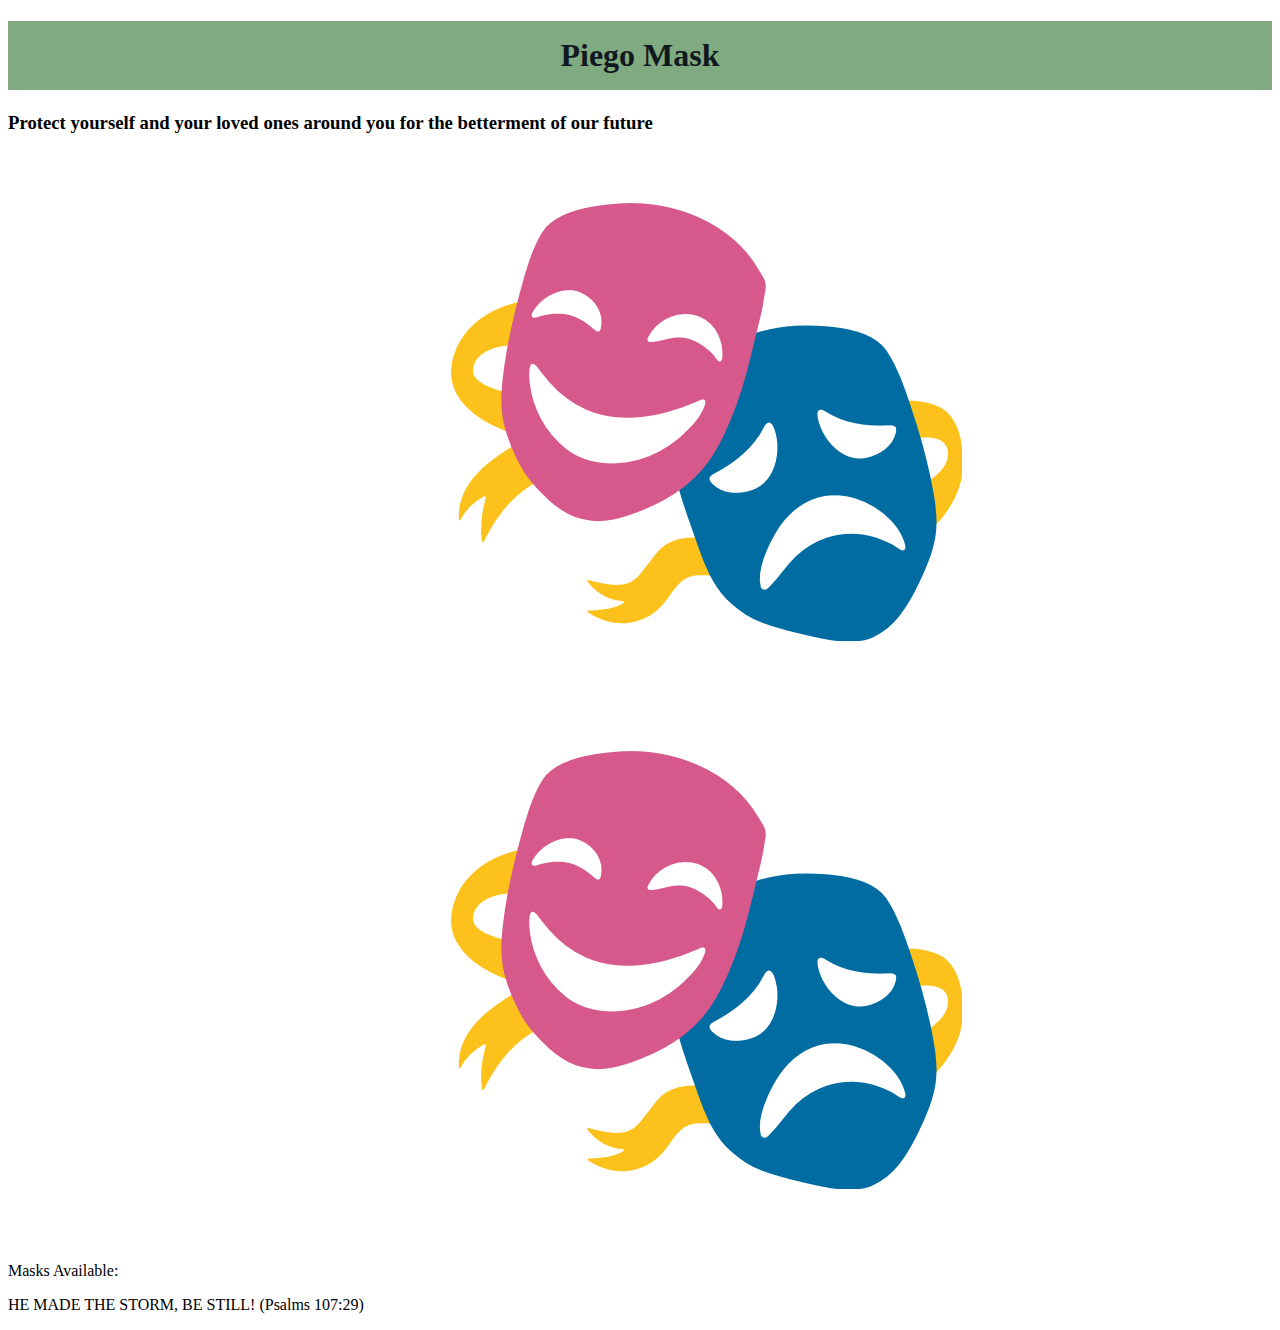
==== index.html @ 28ff7a18 "initial commit" ====
<!DOCTYPE html>
<html lang="en">

<head>
    <meta charset="UTF-8">
    <meta name="viewport" content="width=device-width, initial-scale=1.0">

    <title>Piego Masks</title>
    <link rel="shortcut icon" href="images/theater-mask.png" type="image/x-icon">
    <link rel="stylesheet" href="https://cdn.jsdelivr.net/npm/bootstrap@4.5.3/dist/css/bootstrap.min.css"
        integrity="sha384-TX8t27EcRE3e/ihU7zmQxVncDAy5uIKz4rEkgIXeMed4M0jlfIDPvg6uqKI2xXr2" crossorigin="anonymous">


    <link rel="stylesheet" href="style.css">
</head>

<body>
    <header>
        <div class="container">
            <div class="row">
                <div class="col">
                    <h1 class="my-heading">Piego Mask</h1>
                </div>
            </div>
        </div>
    </header>
    <main>
        <div class="container">
            <h3>Protect yourself and your loved ones around you for the betterment of our future</h3>
        </div>
        <div class="container">
            <div class="row">
                <div class="col">
                    <div class="card my-card">
                        <img src="images/theater-mask.png" class="card-img-top" alt="mask-1">

                    </div>
                </div>
                <div class="col">
                    <div class="card my-card">
                        <img src="images/theater-mask.png" class="card-img-top" alt="mask-2">

                    </div>

                </div>
            </div>
        </div>

        <div class="container">
            <p>Masks Available:</p>
            <p>HE MADE THE STORM, BE STILL! (Psalms 107:29)</p>
        </div>
    </main>





    <script src="https://code.jquery.com/jquery-3.5.1.slim.min.js"
        integrity="sha384-DfXdz2htPH0lsSSs5nCTpuj/zy4C+OGpamoFVy38MVBnE+IbbVYUew+OrCXaRkfj"
        crossorigin="anonymous"></script>
    <script src="https://cdn.jsdelivr.net/npm/bootstrap@4.5.3/dist/js/bootstrap.bundle.min.js"
        integrity="sha384-ho+j7jyWK8fNQe+A12Hb8AhRq26LrZ/JpcUGGOn+Y7RsweNrtN/tE3MoK7ZeZDyx"
        crossorigin="anonymous"></script>
</body>

</html>
---- style.css ----
.my-heading{
    text-align: center;
    background-color: rgba(63, 129, 63, 0.664);
    color: #101820;
    padding:1rem 1rem;
}

.my-card {
    width: 30%;
    margin: 2rem auto;
}
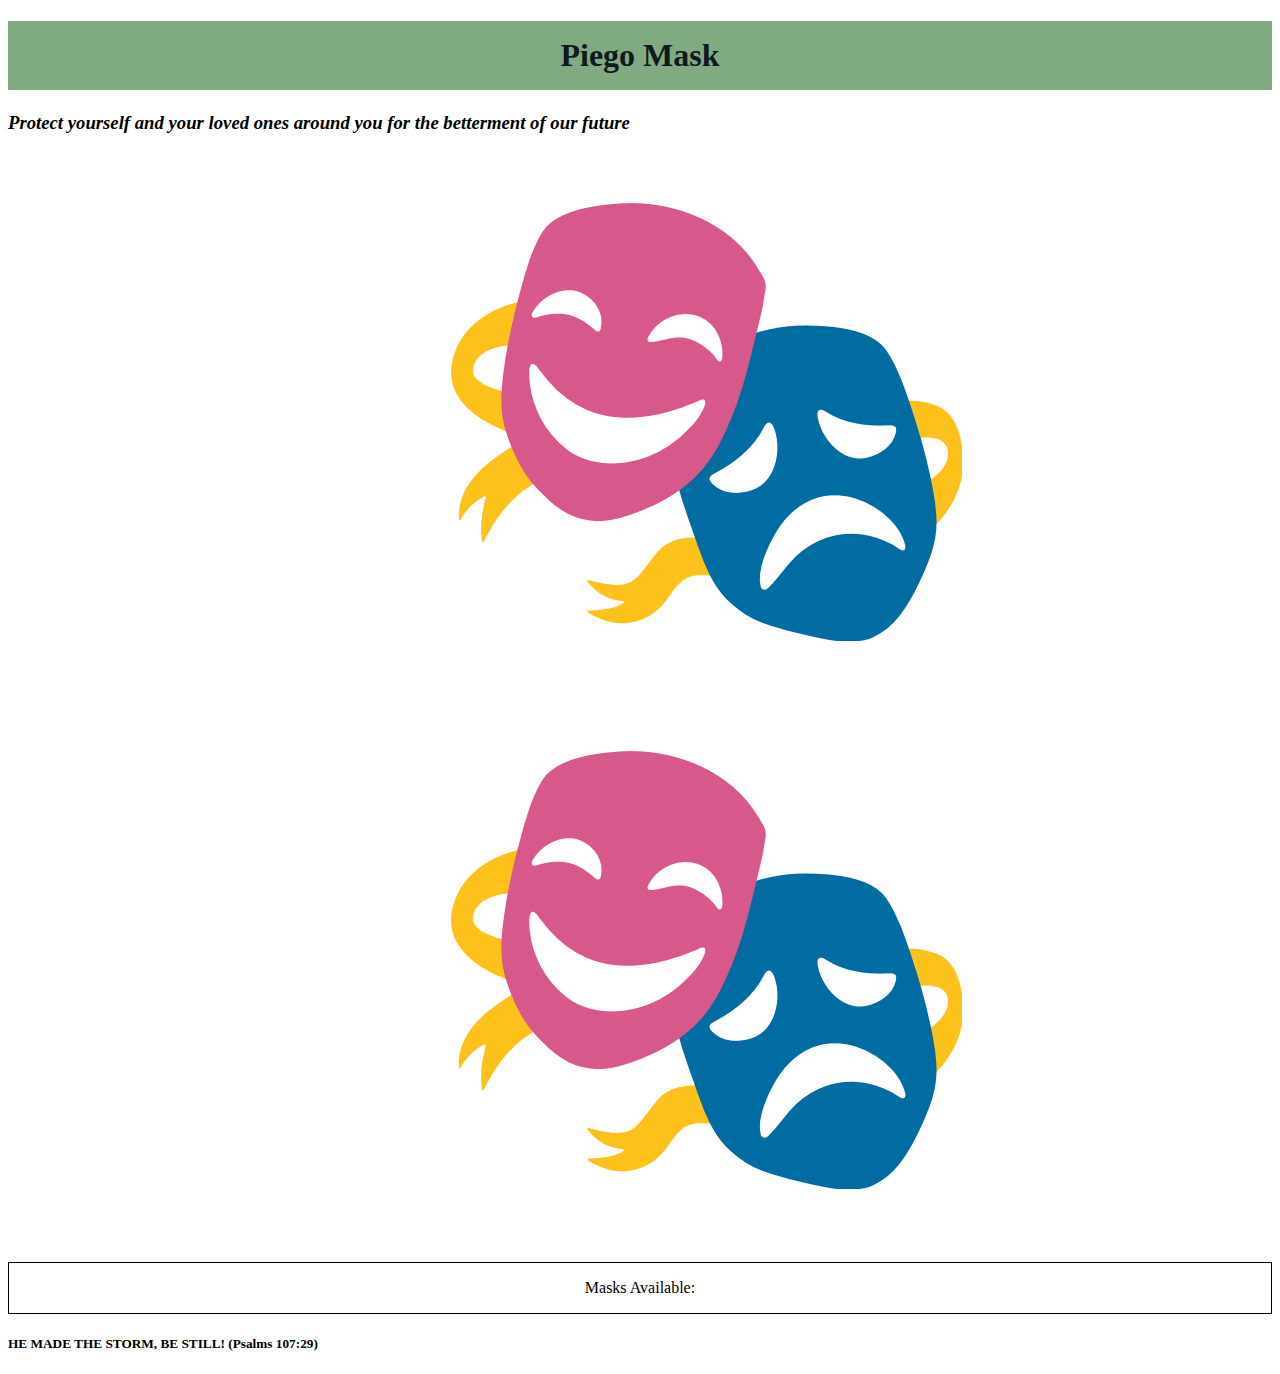
==== commit c8b1f659: "commit-3" ====
--- a/index.html
+++ b/index.html
@@ -25,7 +25,7 @@
         </div>
     </header>
     <main>
-        <div class="container">
+        <div class="container my-tagline">
             <h3>Protect yourself and your loved ones around you for the betterment of our future</h3>
         </div>
         <div class="container">
@@ -46,9 +46,9 @@
             </div>
         </div>
 
-        <div class="container">
+        <div class="container my-status">
             <p>Masks Available:</p>
-            <p>HE MADE THE STORM, BE STILL! (Psalms 107:29)</p>
+            <h5>HE MADE THE STORM, BE STILL! (Psalms 107:29)</h5>
         </div>
     </main>
 
--- a/style.css
+++ b/style.css
@@ -5,7 +5,18 @@
     padding:1rem 1rem;
 }
 
+.my-tagline {
+    font-style: italic;
+}
+
 .my-card {
     width: 30%;
     margin: 2rem auto;
+}
+
+.my-status p{
+    border: 1px solid black;
+    text-align: center;
+    padding: 1rem;
+    
 }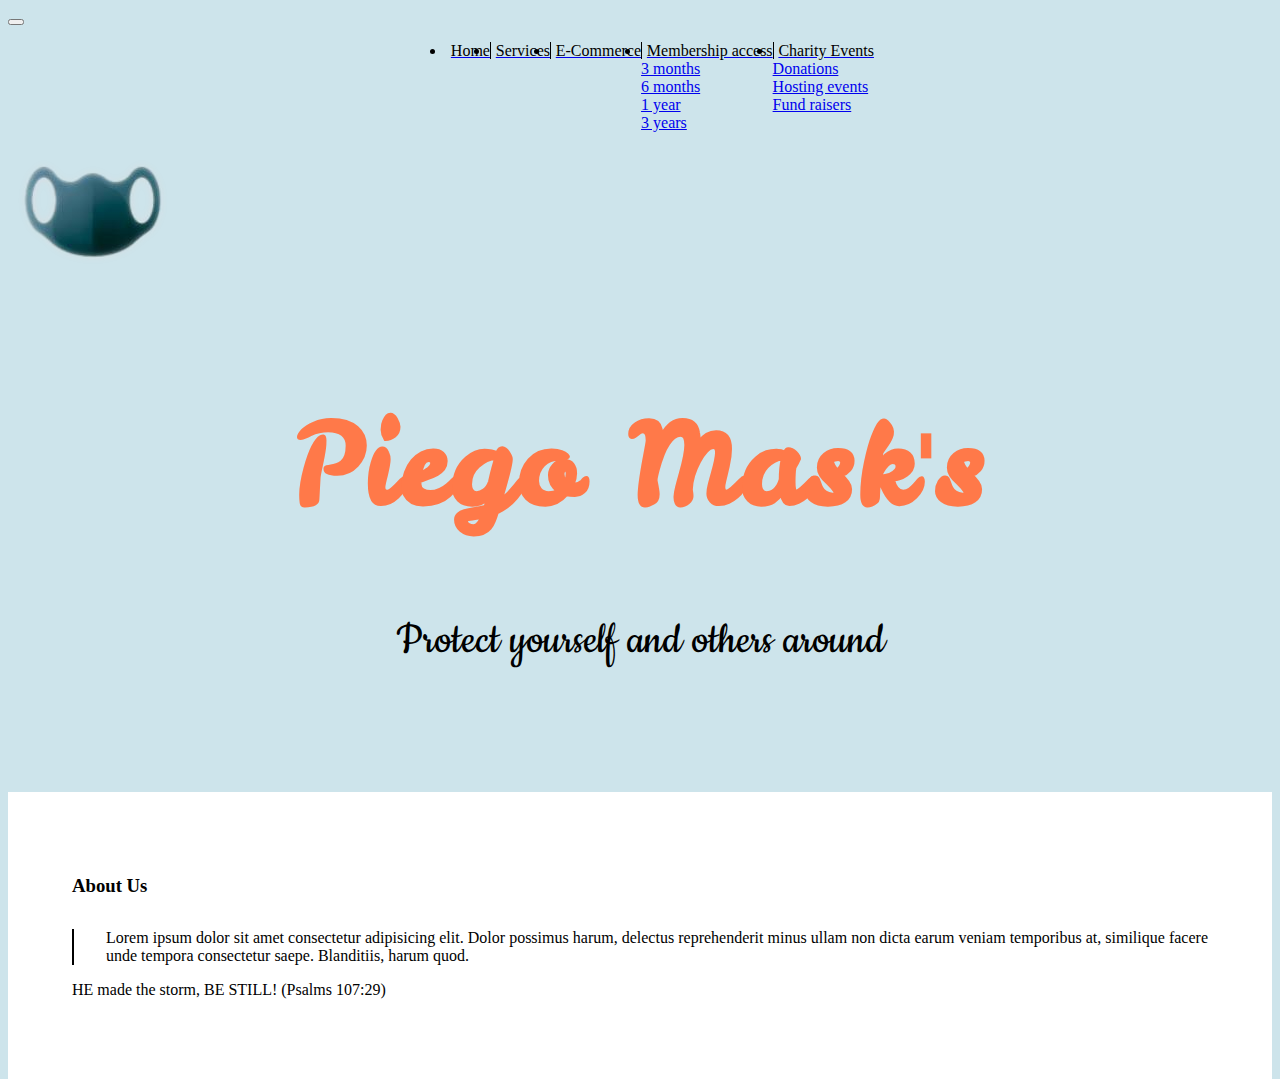
==== commit 956c21ec: "commit-3" ====
--- a/index.html
+++ b/index.html
@@ -5,8 +5,11 @@
     <meta charset="UTF-8">
     <meta name="viewport" content="width=device-width, initial-scale=1.0">
 
-    <title>Piego Masks</title>
+    <title>Piego Mask's</title>
     <link rel="shortcut icon" href="images/theater-mask.png" type="image/x-icon">
+
+    <link rel="preconnect" href="https://fonts.gstatic.com">
+    <link href="https://fonts.googleapis.com/css2?family=Cookie&family=Leckerli+One&display=swap" rel="stylesheet">
     <link rel="stylesheet" href="https://cdn.jsdelivr.net/npm/bootstrap@4.5.3/dist/css/bootstrap.min.css"
         integrity="sha384-TX8t27EcRE3e/ihU7zmQxVncDAy5uIKz4rEkgIXeMed4M0jlfIDPvg6uqKI2xXr2" crossorigin="anonymous">
 
@@ -15,41 +18,120 @@
 </head>
 
 <body>
-    <header>
+    <div class="my-header">
         <div class="container">
+            <nav class="navbar navbar-expand-lg navbar-light">
+                <!-- <a class="navbar-brand " href="#">Navbar</a> -->
+                <button class="navbar-toggler" type="button" data-toggle="collapse"
+                    data-target="#navbarSupportedContent" aria-controls="navbarSupportedContent" aria-expanded="false"
+                    aria-label="Toggle navigation">
+                    <span class="navbar-toggler-icon" id="myhamburger"></span>
+                </button>
+
+                <div class="collapse navbar-collapse " id="navbarSupportedContent">
+                    <ul class="navbar-nav ">
+                        <li class="nav-item">
+                            <a class="nav-link" href="#"><span id="my-home">Home</span></a>
+                        </li>
+
+                        <li class="nav-item">
+                            <a class="nav-link" href="#services"><span id="my-nav-services"
+                                    title="What we can do!">Services</span></a>
+                        </li>
+                        <li class="nav-item">
+                            <a class="nav-link " href="#e-commerce"><span id="my-nav-commerce"
+                                    title="Buy!">E-Commerce</span></a>
+                        </li>
+                        <li class="nav-item dropdown">
+                            <a class="nav-link dropdown-toggle" href="#" id="navbarDropdown1" role="button"
+                                data-toggle="dropdown" aria-haspopup="true" aria-expanded="false" title="SignUp!">
+                                <span id="my-nav-login">Membership access</span>
+                            </a>
+                            <div class="dropdown-menu my-background" aria-labelledby="navbarDropdown1">
+                                <a class="dropdown-item my-color" href="#">3 months</a>
+                                <div class="dropdown-divider"></div>
+
+                                <a class="dropdown-item my-color" href="#">6 months</a>
+                                <div class="dropdown-divider"></div>
+
+                                <a class="dropdown-item my-color" href="#">1 year</a>
+                                <div class="dropdown-divider"></div>
+                                <a class="dropdown-item my-color" href="#">3 years</a>
+                            </div>
+                        </li>
+                        <li class="nav-item dropdown">
+                            <a class="nav-link dropdown-toggle my-new-nav " href="#" id="navbarDropdown2" role="button"
+                                data-toggle="dropdown" aria-haspopup="true" aria-expanded="false">
+                                <span id="my-nav-charity">Charity Events</span>
+                            </a>
+                            <div class="dropdown-menu my-background" aria-labelledby="navbarDropdown2">
+                                <a class="dropdown-item my-color" href="#">Donations</a>
+                                <div class="dropdown-divider"></div>
+
+                                <a class="dropdown-item my-color" href="#">Hosting events</a>
+                                <div class="dropdown-divider"></div>
+                                <a class="dropdown-item my-color" href="#">Fund raisers</a>
+                            </div>
+                        </li>
+
+                    </ul>
+
+                </div>
+            </nav>
+        </div>
+        <div class="container my-logo-title">
             <div class="row">
-                <div class="col">
-                    <h1 class="my-heading">Piego Mask</h1>
+                <div class="col-2 my-logo">
+                    <div class="card">
+                        <img src="images/mask-logo.png" class="card-img-top img-fluid" alt="...">
+                        
+                      </div>
+
+                </div>
+                <div class="col-10 my-title">
+                    <h1>Piego Mask's</h1>
                 </div>
             </div>
-        </div>
-    </header>
-    <main>
-        <div class="container my-tagline">
-            <h3>Protect yourself and your loved ones around you for the betterment of our future</h3>
-        </div>
-        <div class="container">
-            <div class="row">
+            <div class="row my-tagline">
                 <div class="col">
-                    <div class="card my-card">
-                        <img src="images/theater-mask.png" class="card-img-top" alt="mask-1">
-
-                    </div>
-                </div>
-                <div class="col">
-                    <div class="card my-card">
-                        <img src="images/theater-mask.png" class="card-img-top" alt="mask-2">
-
-                    </div>
-
+                    <p>
+                        Protect yourself and others around
+                    </p>
                 </div>
             </div>
+            
         </div>
 
-        <div class="container my-status">
-            <p>Masks Available:</p>
-            <h5>HE MADE THE STORM, BE STILL! (Psalms 107:29)</h5>
+
+    </div>
+
+    <div class="container my-about-us">
+        <div class="row">
+            <div class="col-7">
+                <div class="my-about-heading">
+                    <h3>
+                        About Us
+                    </h3>
+                </div>
+                <div class="my-about-para">
+                    Lorem ipsum dolor sit amet consectetur adipisicing elit. Dolor possimus harum, delectus
+                    reprehenderit minus ullam non dicta earum veniam temporibus at, similique facere unde tempora
+                    consectetur saepe. Blanditiis, harum quod.
+                </div>
+            </div>
+            <div class="col-4">
+
+            </div>
         </div>
+        <div class="container .my-verse">
+            <p>
+                HE made the storm, BE STILL! (Psalms 107:29)
+            </p>
+        </div>
+    </div>
+
+    <main>
+
     </main>
 
 
--- a/style.css
+++ b/style.css
@@ -1,22 +1,107 @@
-.my-heading{
+
+/*
+ THirsty script black heading 20$
+ lookaline font - lickerli one
+                - pacifico
+tagline - 
+lookalike font - cookie
+    font-family: 'Cookie', cursive;
+font-family: 'Leckerli One', cursive;
+ */
+ html {
+    height: 100%;
+    scroll-behavior: smooth;
+}
+body {
+    background-color: #cde4eb;
+    /* background-image: url(can-be-used-images/updated_bg.jpg); */
+    background-size: cover;
+    background-repeat: no-repeat;
+    background-position: center;
+    background-attachment: fixed;
+}
+/* =========HEADER=================================== */
+.my-header {
+    background: none;
+}
+/* =============================NAVIGATION=================== */
+
+.my-header .navbar .nav-item .nav-link span {
+    border-left: 1px solid black;
+    padding-top: 0px;
+    padding-bottom: 0px;
+    padding-left: 0.3rem;
+    color: black;
+}
+.my-header .navbar .nav-item .nav-link #my-home {
+    border-left: none;
+}
+.navbar-nav {
+    display: flex;
+    justify-content: center;
+}
+@media (min-width: 992px){
+.navbar-expand-lg .navbar-collapse {
+    justify-content: center;
+}
+}
+/* =======logo,title and tagline================== */
+.my-logo-title {
+    height: auto;
+    
+}
+.card{
+    height: 100%;
+}
+.card img {
+    background-color: #cde4eb;
+    height: 100%;
+
+}
+.my-title {
     text-align: center;
-    background-color: rgba(63, 129, 63, 0.664);
-    color: #101820;
-    padding:1rem 1rem;
+    letter-spacing: 0.2rem;
+}
+.my-title h1{
+    font-family: 'Leckerli One', cursive;
+    color: rgb(255, 121, 73);
+    font-size: 7rem;
+    height: 100%;
+    padding-top: 2rem;
+    
+}
+.my-tagline {
+    margin-top: 1rem;
+    margin-bottom: 1rem;
 }
 
-.my-tagline {
-    font-style: italic;
+.my-tagline p {
+    font-family: 'Cookie', cursive;
+    text-align: center;
+    font-size: 3rem;
+
+}
+.my-verse p {
+    font-family: 'Cookie', cursive;
+    text-align: center;
+    font-size: 3rem;
+
 }
 
-.my-card {
-    width: 30%;
-    margin: 2rem auto;
+
+/* ========ABOUT ============================================= */
+.my-about-us {
+    background: white;
+    padding: 4rem;
+    margin-top: 2rem;
+    position: relative;
+    top: 6vw;
 }
-
-.my-status p{
-    border: 1px solid black;
-    text-align: center;
-    padding: 1rem;
-    
+.my-about-heading {
+    margin-bottom: 2rem;
+}
+.my-about-para {
+    border-left: 2px solid black;
+    padding-left: 2rem;
+    text-align: justify;
 }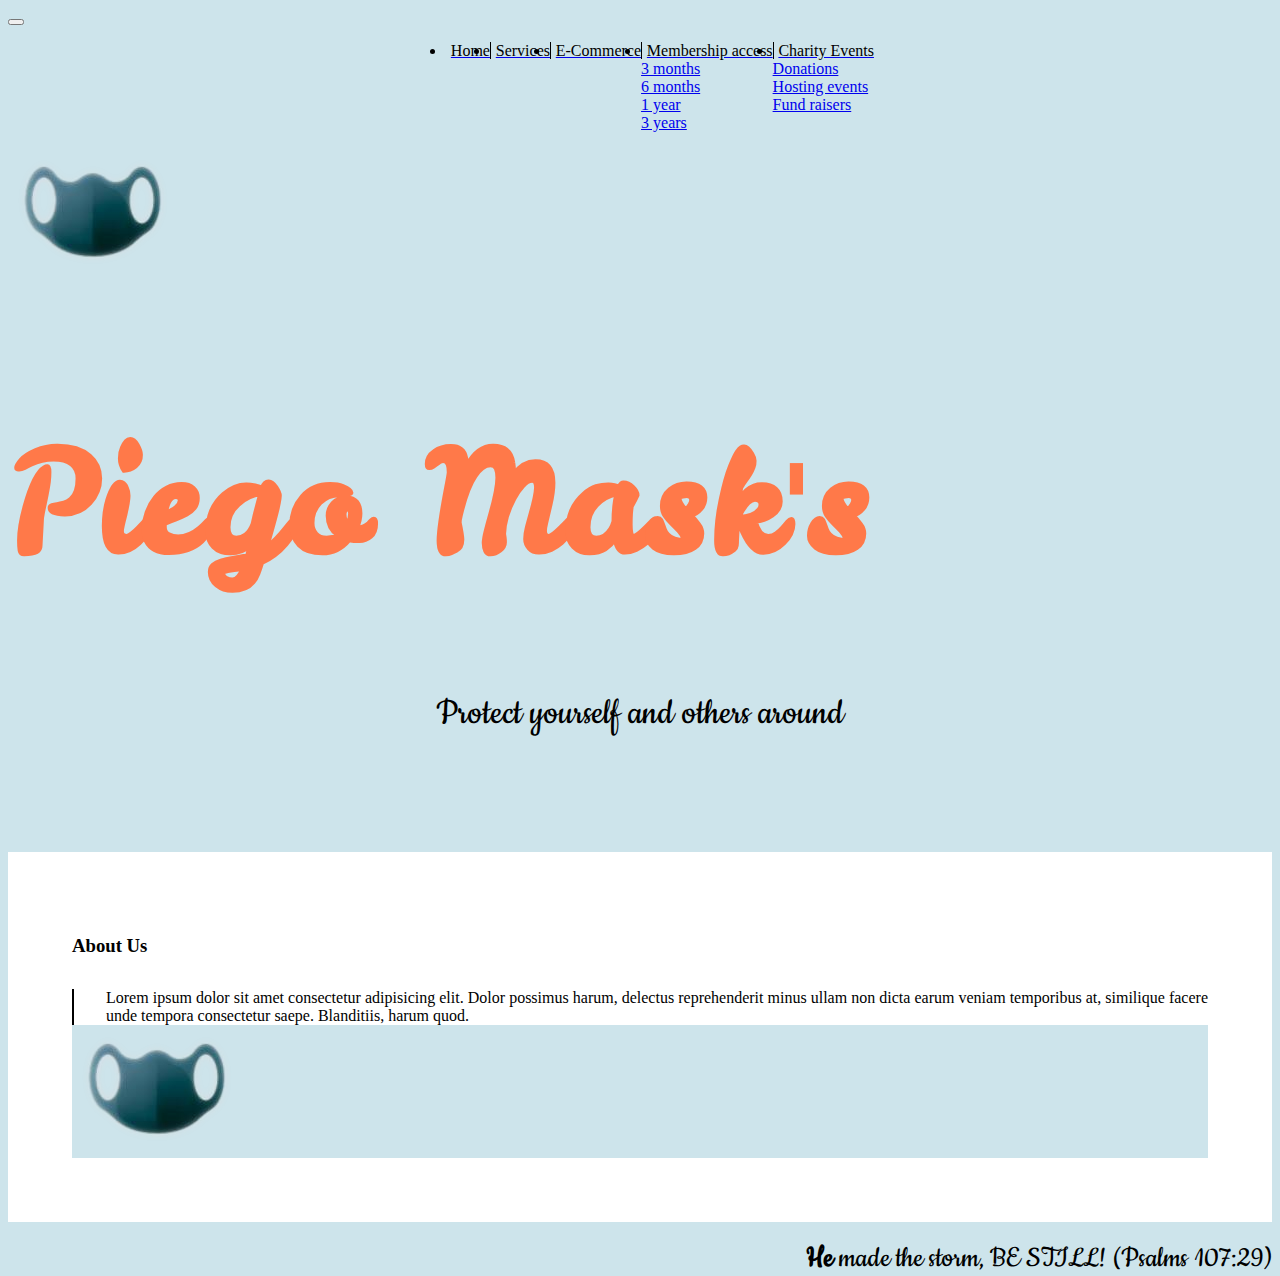
==== commit 7d899d2c: "commit-4" ====
--- a/index.html
+++ b/index.html
@@ -81,14 +81,14 @@
         </div>
         <div class="container my-logo-title">
             <div class="row">
-                <div class="col-2 my-logo">
+                <div class="col-4 my-logo">
                     <div class="card">
                         <img src="images/mask-logo.png" class="card-img-top img-fluid" alt="...">
-                        
-                      </div>
+
+                    </div>
 
                 </div>
-                <div class="col-10 my-title">
+                <div class="col-8 my-title">
                     <h1>Piego Mask's</h1>
                 </div>
             </div>
@@ -99,7 +99,7 @@
                     </p>
                 </div>
             </div>
-            
+
         </div>
 
 
@@ -107,7 +107,7 @@
 
     <div class="container my-about-us">
         <div class="row">
-            <div class="col-7">
+            <div class="col-12 col-md-8">
                 <div class="my-about-heading">
                     <h3>
                         About Us
@@ -120,14 +120,19 @@
                 </div>
             </div>
             <div class="col-4">
+                <div class="card my-aboutus-img">
+                    <img src="images/mask-logo.png" class="card-img-top img-fluid" alt="...">
+
+                </div>
 
             </div>
         </div>
-        <div class="container .my-verse">
-            <p>
-                HE made the storm, BE STILL! (Psalms 107:29)
-            </p>
-        </div>
+
+    </div>
+    <div class="container my-verse">
+        <p>
+            He <span>made the storm, BE STILL! (Psalms 107:29)</span>
+        </p>
     </div>
 
     <main>
--- a/style.css
+++ b/style.css
@@ -52,9 +52,11 @@
 }
 .card{
     height: 100%;
+    background-color: #cde4eb;
+    border: none;
+
 }
 .card img {
-    background-color: #cde4eb;
     height: 100%;
 
 }
@@ -65,9 +67,10 @@
 .my-title h1{
     font-family: 'Leckerli One', cursive;
     color: rgb(255, 121, 73);
-    font-size: 7rem;
+    font-size: 7vw;
     height: 100%;
     padding-top: 2rem;
+    text-align: center;
     
 }
 .my-tagline {
@@ -81,12 +84,51 @@
     font-size: 3rem;
 
 }
-.my-verse p {
-    font-family: 'Cookie', cursive;
-    text-align: center;
-    font-size: 3rem;
+@media only screen and (min-width:992px){
+    /* .my-title h1{
+        font-size: 9vw;
+        text-align: start;
+        
+    }    */
+}
+@media only screen and (min-width:768px){
+    /* .my-title h1{
+        font-size: 9vw;
+        text-align: start;
+        
+    }    */
+}
+@media only screen and (min-width:576px){
+    .my-title h1{
+        font-size: 11vw;
+        text-align: start;
+        
+    }
+    .my-tagline p {
+        font-size: 2.5rem;
+    }
+       
+}
+@media only screen and (max-width:575.98px){
+    .my-title h1{
+        font-size: 12vw;
+        text-align: start;
+        
+    }
+    .card img {
+        height:75% ;
+        position: relative;
+        top: 17%;
+    }
+    .my-tagline p {
+        font-size: 2rem;
+    }
+    
+}
 
-}
+
+
+
 
 
 /* ========ABOUT ============================================= */
@@ -96,6 +138,7 @@
     margin-top: 2rem;
     position: relative;
     top: 6vw;
+    margin-bottom: 2rem;
 }
 .my-about-heading {
     margin-bottom: 2rem;
@@ -104,4 +147,22 @@
     border-left: 2px solid black;
     padding-left: 2rem;
     text-align: justify;
+}
+@media only screen and (max-width:767.98px){
+    .my-aboutus-img {
+        display: none;
+    }
+}
+.my-verse p span {
+    font-weight: normal;
+}
+.my-verse p {
+    font-family: 'Cookie', cursive;
+    font-weight: bold;
+    text-align: end;
+    font-size: 2rem;
+    position: relative;
+    top: 4rem;
+    
+
 }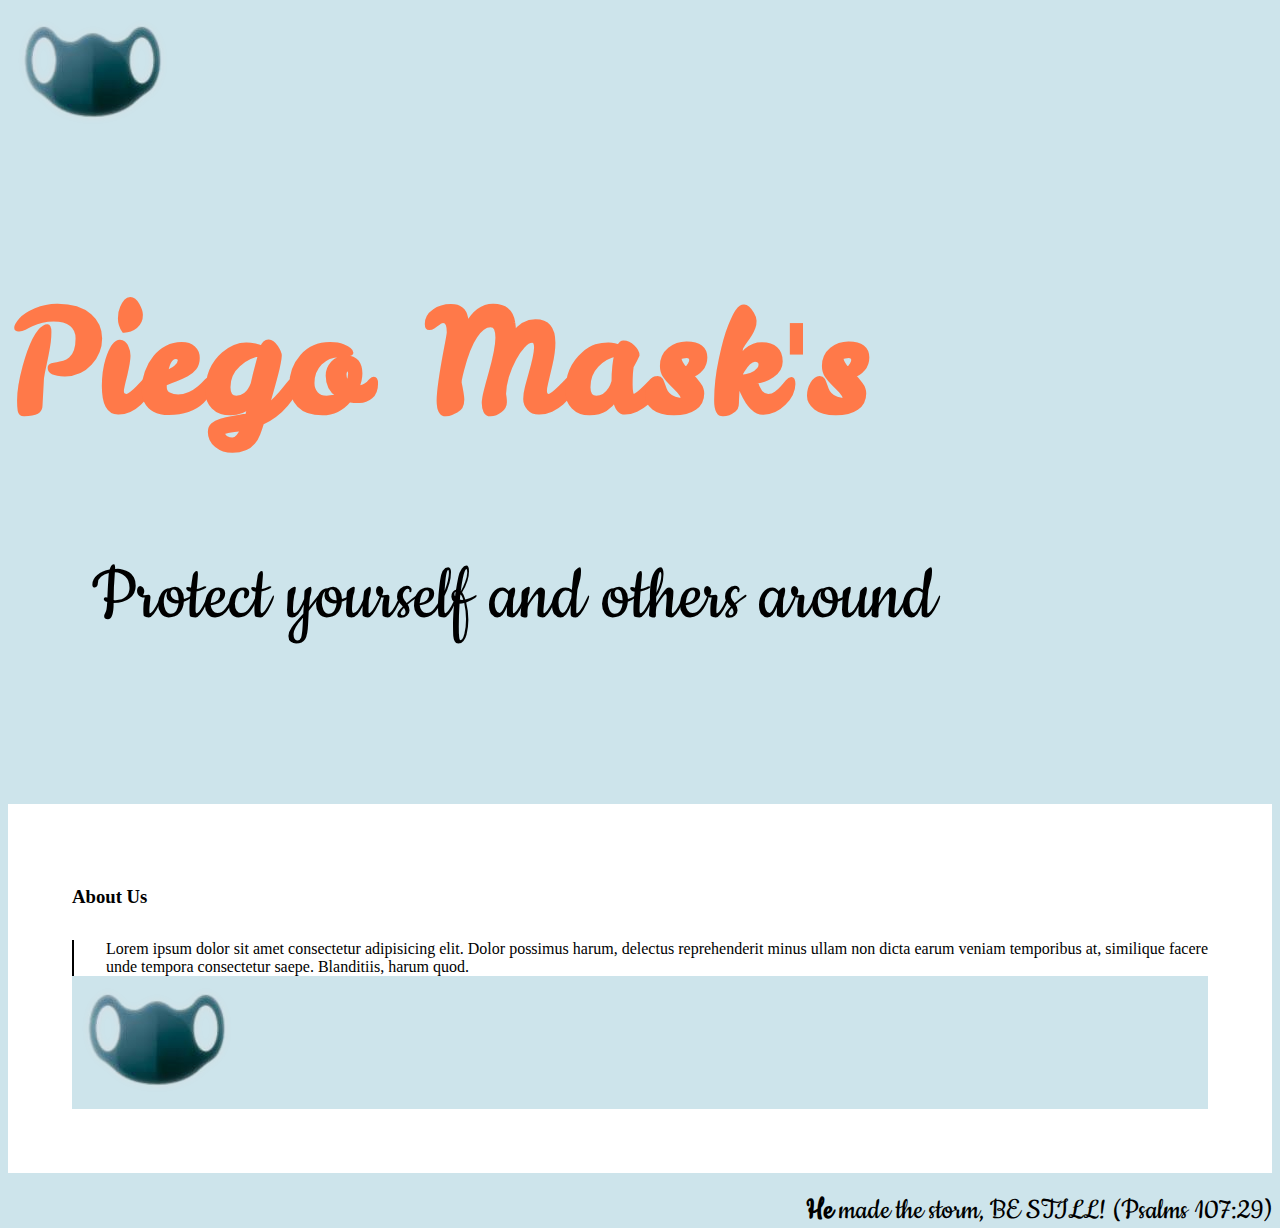
==== commit afc0a1e5: "commit-5" ====
--- a/index.html
+++ b/index.html
@@ -19,9 +19,9 @@
 
 <body>
     <div class="my-header">
-        <div class="container">
+        <!-- <div class="container">
             <nav class="navbar navbar-expand-lg navbar-light">
-                <!-- <a class="navbar-brand " href="#">Navbar</a> -->
+                
                 <button class="navbar-toggler" type="button" data-toggle="collapse"
                     data-target="#navbarSupportedContent" aria-controls="navbarSupportedContent" aria-expanded="false"
                     aria-label="Toggle navigation">
@@ -78,7 +78,7 @@
 
                 </div>
             </nav>
-        </div>
+        </div> -->
         <div class="container my-logo-title">
             <div class="row">
                 <div class="col-4 my-logo">
--- a/style.css
+++ b/style.css
@@ -27,7 +27,6 @@
 /* =============================NAVIGATION=================== */
 
 .my-header .navbar .nav-item .nav-link span {
-    border-left: 1px solid black;
     padding-top: 0px;
     padding-bottom: 0px;
     padding-left: 0.3rem;
@@ -84,6 +83,19 @@
     font-size: 3rem;
 
 }
+@media only screen and (min-width:576px){
+    .my-title h1{
+        font-size: 11vw;
+        text-align: start;
+        
+    }
+    .my-tagline p {
+        font-size: 6.5vw;
+        position: relative;
+        left: -6.5%;
+    }
+       
+}
 @media only screen and (min-width:992px){
     /* .my-title h1{
         font-size: 9vw;
@@ -97,18 +109,13 @@
         text-align: start;
         
     }    */
+    .my-tagline p {
+        font-size: 6.5vw;
+        position: relative;
+        left: -10%;
+    }
 }
-@media only screen and (min-width:576px){
-    .my-title h1{
-        font-size: 11vw;
-        text-align: start;
-        
-    }
-    .my-tagline p {
-        font-size: 2.5rem;
-    }
-       
-}
+
 @media only screen and (max-width:575.98px){
     .my-title h1{
         font-size: 12vw;
@@ -121,7 +128,9 @@
         top: 17%;
     }
     .my-tagline p {
-        font-size: 2rem;
+        font-size: 8vw;
+        position: relative;
+        left: -9%;
     }
     
 }
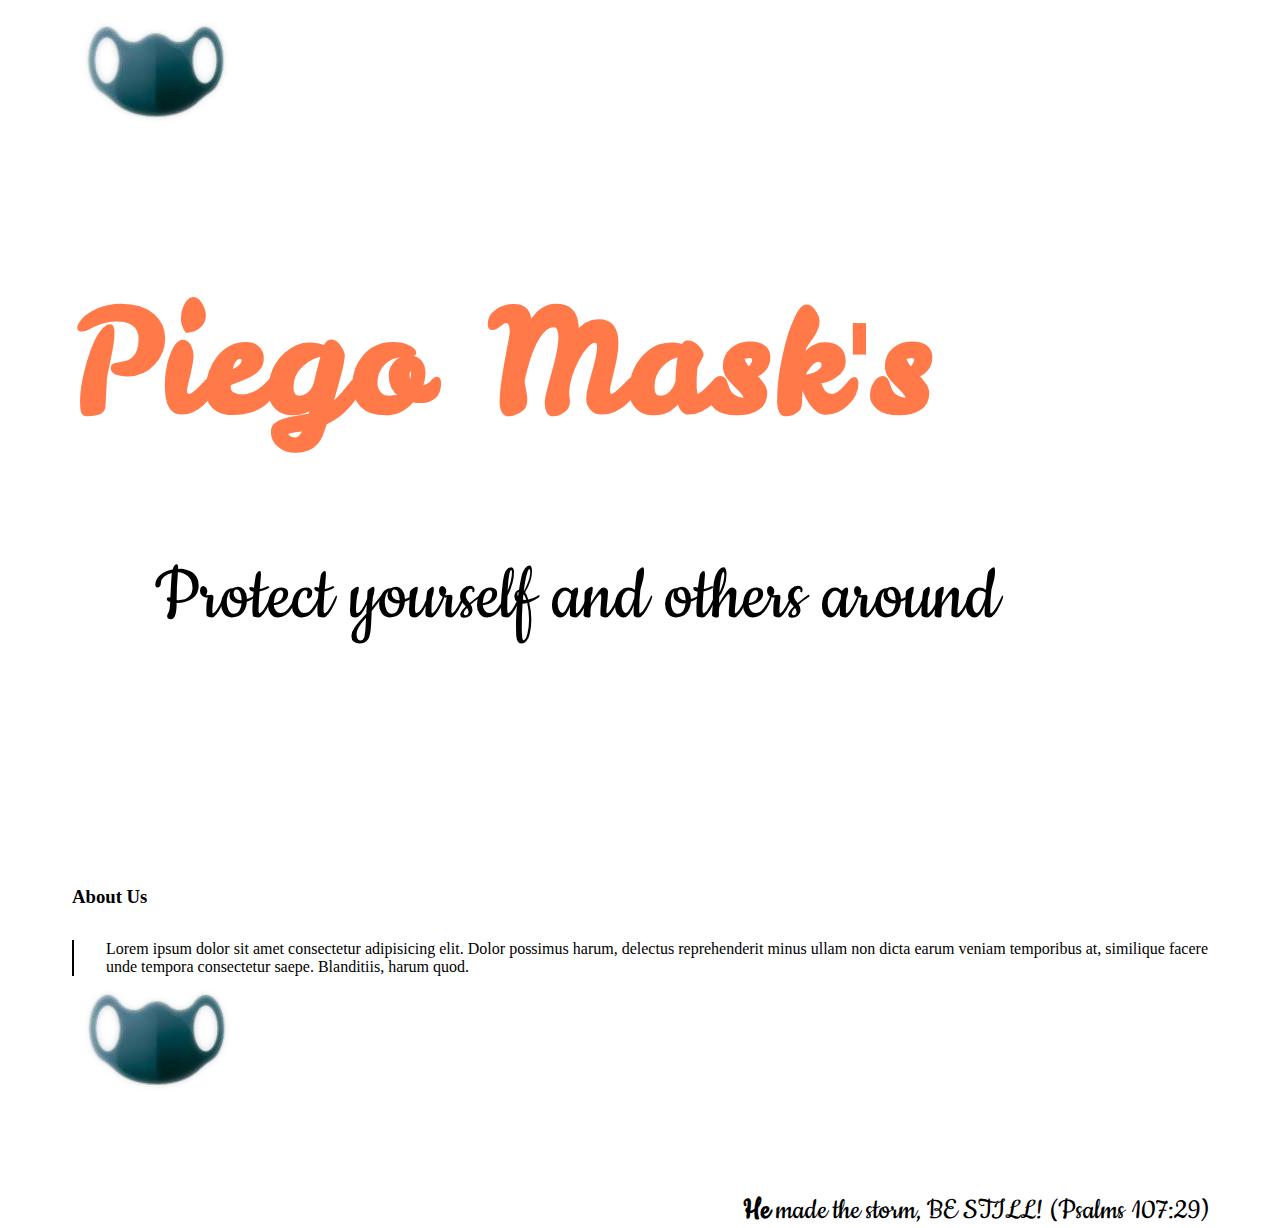
==== commit 0473487c: "commit-6" ====
--- a/index.html
+++ b/index.html
@@ -19,66 +19,7 @@
 
 <body>
     <div class="my-header">
-        <!-- <div class="container">
-            <nav class="navbar navbar-expand-lg navbar-light">
-                
-                <button class="navbar-toggler" type="button" data-toggle="collapse"
-                    data-target="#navbarSupportedContent" aria-controls="navbarSupportedContent" aria-expanded="false"
-                    aria-label="Toggle navigation">
-                    <span class="navbar-toggler-icon" id="myhamburger"></span>
-                </button>
-
-                <div class="collapse navbar-collapse " id="navbarSupportedContent">
-                    <ul class="navbar-nav ">
-                        <li class="nav-item">
-                            <a class="nav-link" href="#"><span id="my-home">Home</span></a>
-                        </li>
-
-                        <li class="nav-item">
-                            <a class="nav-link" href="#services"><span id="my-nav-services"
-                                    title="What we can do!">Services</span></a>
-                        </li>
-                        <li class="nav-item">
-                            <a class="nav-link " href="#e-commerce"><span id="my-nav-commerce"
-                                    title="Buy!">E-Commerce</span></a>
-                        </li>
-                        <li class="nav-item dropdown">
-                            <a class="nav-link dropdown-toggle" href="#" id="navbarDropdown1" role="button"
-                                data-toggle="dropdown" aria-haspopup="true" aria-expanded="false" title="SignUp!">
-                                <span id="my-nav-login">Membership access</span>
-                            </a>
-                            <div class="dropdown-menu my-background" aria-labelledby="navbarDropdown1">
-                                <a class="dropdown-item my-color" href="#">3 months</a>
-                                <div class="dropdown-divider"></div>
-
-                                <a class="dropdown-item my-color" href="#">6 months</a>
-                                <div class="dropdown-divider"></div>
-
-                                <a class="dropdown-item my-color" href="#">1 year</a>
-                                <div class="dropdown-divider"></div>
-                                <a class="dropdown-item my-color" href="#">3 years</a>
-                            </div>
-                        </li>
-                        <li class="nav-item dropdown">
-                            <a class="nav-link dropdown-toggle my-new-nav " href="#" id="navbarDropdown2" role="button"
-                                data-toggle="dropdown" aria-haspopup="true" aria-expanded="false">
-                                <span id="my-nav-charity">Charity Events</span>
-                            </a>
-                            <div class="dropdown-menu my-background" aria-labelledby="navbarDropdown2">
-                                <a class="dropdown-item my-color" href="#">Donations</a>
-                                <div class="dropdown-divider"></div>
-
-                                <a class="dropdown-item my-color" href="#">Hosting events</a>
-                                <div class="dropdown-divider"></div>
-                                <a class="dropdown-item my-color" href="#">Fund raisers</a>
-                            </div>
-                        </li>
-
-                    </ul>
-
-                </div>
-            </nav>
-        </div> -->
+        
         <div class="container my-logo-title">
             <div class="row">
                 <div class="col-4 my-logo">
--- a/style.css
+++ b/style.css
@@ -7,13 +7,15 @@
 lookalike font - cookie
     font-family: 'Cookie', cursive;
 font-family: 'Leckerli One', cursive;
+
+bg-color: #cde4eb;
  */
  html {
     height: 100%;
     scroll-behavior: smooth;
 }
 body {
-    background-color: #cde4eb;
+    background-color: white;
     /* background-image: url(can-be-used-images/updated_bg.jpg); */
     background-size: cover;
     background-repeat: no-repeat;
@@ -23,27 +25,19 @@
 /* =========HEADER=================================== */
 .my-header {
     background: none;
+    position: relative;
+    left: 5%;
+}
+@media only screen and (max-width:575.98px ) {
+    .my-header {
+        position: relative;
+        left: 9%;
+
+    }
 }
 /* =============================NAVIGATION=================== */
 
-.my-header .navbar .nav-item .nav-link span {
-    padding-top: 0px;
-    padding-bottom: 0px;
-    padding-left: 0.3rem;
-    color: black;
-}
-.my-header .navbar .nav-item .nav-link #my-home {
-    border-left: none;
-}
-.navbar-nav {
-    display: flex;
-    justify-content: center;
-}
-@media (min-width: 992px){
-.navbar-expand-lg .navbar-collapse {
-    justify-content: center;
-}
-}
+
 /* =======logo,title and tagline================== */
 .my-logo-title {
     height: auto;
@@ -51,7 +45,7 @@
 }
 .card{
     height: 100%;
-    background-color: #cde4eb;
+    background-color: white;
     border: none;
 
 }
@@ -172,6 +166,24 @@
     font-size: 2rem;
     position: relative;
     top: 4rem;
-    
+    right: 5%;
 
-}+}
+@media only screen and (max-width:991.98px){
+    .my-verse p {
+        position: relative;
+        right: 5%;
+    }
+    }
+@media only screen and (max-width:767.98px){
+    .my-verse p {
+        position: relative;
+        right: -1%;
+    }
+    }
+@media only screen and (max-width:575.98px){
+.my-verse p {
+    position: relative;
+    right: 5%;
+}
+}
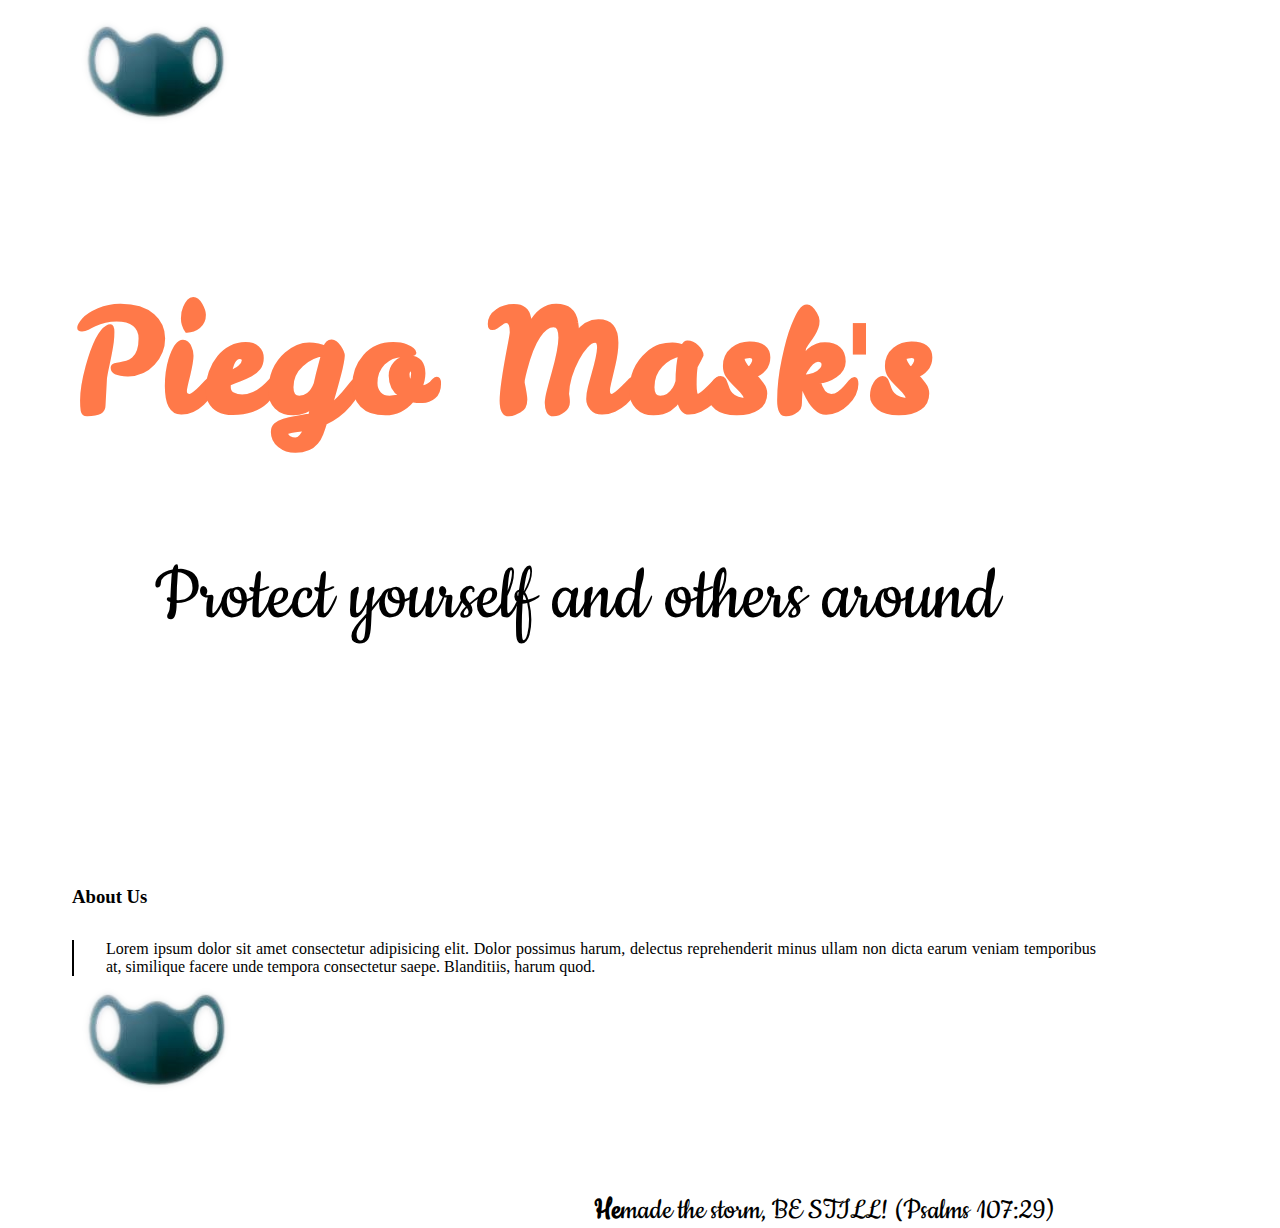
==== commit ad24757b: "commit-7" ====
--- a/index.html
+++ b/index.html
@@ -71,8 +71,7 @@
 
     </div>
     <div class="container my-verse">
-        <p>
-            He <span>made the storm, BE STILL! (Psalms 107:29)</span>
+        <p>He<span>made the storm, BE STILL! (Psalms 107:29)</span>
         </p>
     </div>
 
--- a/style.css
+++ b/style.css
@@ -142,6 +142,7 @@
     position: relative;
     top: 6vw;
     margin-bottom: 2rem;
+    width: 80vw;
 }
 .my-about-heading {
     margin-bottom: 2rem;
@@ -166,9 +167,15 @@
     font-size: 2rem;
     position: relative;
     top: 4rem;
-    right: 5%;
+    right: 17vw;
 
 }
+@media only screen and (max-width:1199.98px){
+    .my-verse p {
+        position: relative;
+        right: 17vw;
+    }
+    }
 @media only screen and (max-width:991.98px){
     .my-verse p {
         position: relative;
@@ -178,12 +185,12 @@
 @media only screen and (max-width:767.98px){
     .my-verse p {
         position: relative;
-        right: -1%;
+        right: -1vw;
     }
     }
 @media only screen and (max-width:575.98px){
 .my-verse p {
     position: relative;
-    right: 5%;
+    right: 3vw;
 }
 }
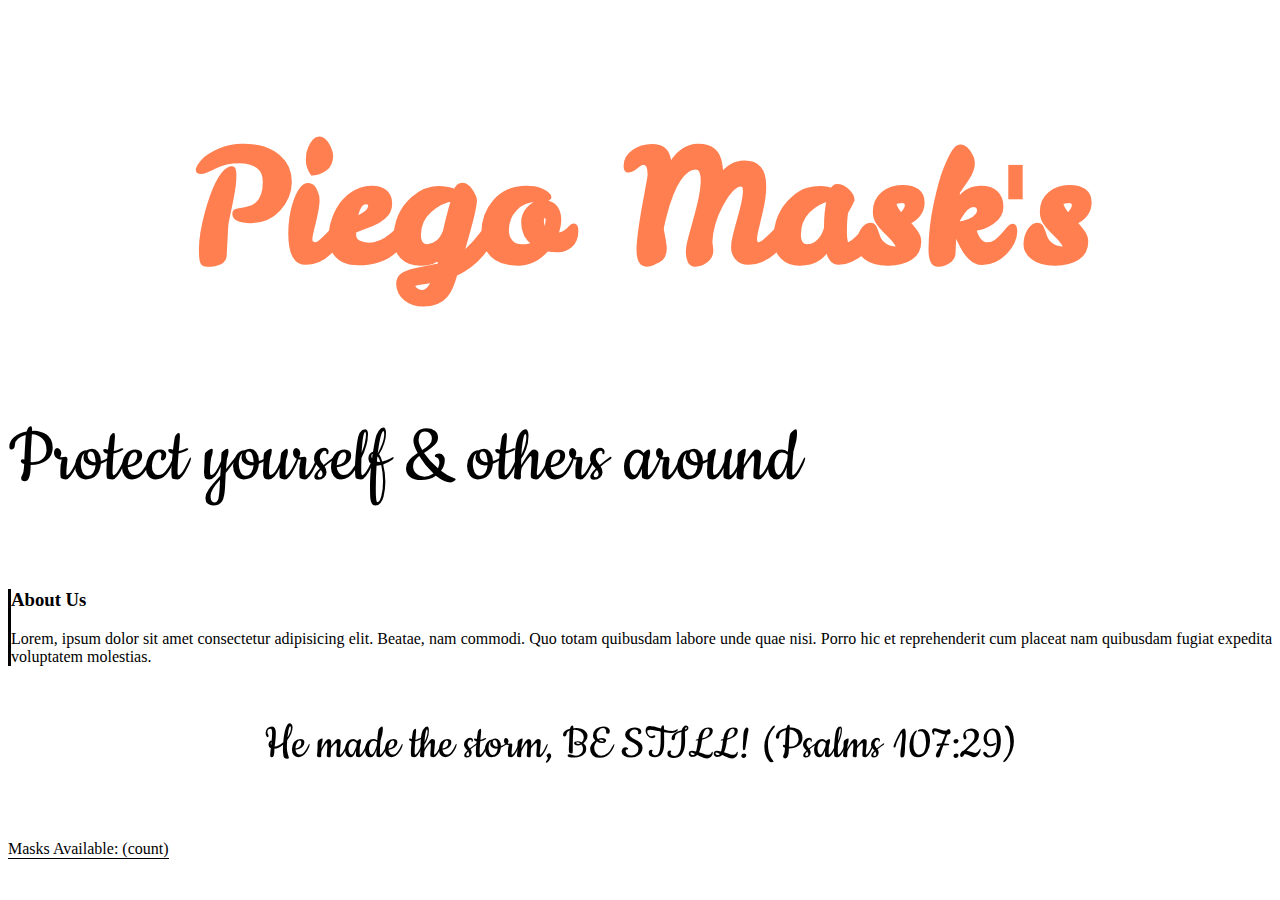
==== commit a704fddc: "commit-8" ====
--- a/index.html
+++ b/index.html
@@ -4,12 +4,10 @@
 <head>
     <meta charset="UTF-8">
     <meta name="viewport" content="width=device-width, initial-scale=1.0">
+    <link href="https://fonts.googleapis.com/css2?family=Cookie&family=Leckerli+One&display=swap" rel="stylesheet">
 
-    <title>Piego Mask's</title>
+    <title>Piego Masks</title>
     <link rel="shortcut icon" href="images/theater-mask.png" type="image/x-icon">
-
-    <link rel="preconnect" href="https://fonts.gstatic.com">
-    <link href="https://fonts.googleapis.com/css2?family=Cookie&family=Leckerli+One&display=swap" rel="stylesheet">
     <link rel="stylesheet" href="https://cdn.jsdelivr.net/npm/bootstrap@4.5.3/dist/css/bootstrap.min.css"
         integrity="sha384-TX8t27EcRE3e/ihU7zmQxVncDAy5uIKz4rEkgIXeMed4M0jlfIDPvg6uqKI2xXr2" crossorigin="anonymous">
 
@@ -18,68 +16,51 @@
 </head>
 
 <body>
-    <div class="my-header">
-        
-        <div class="container my-logo-title">
-            <div class="row">
-                <div class="col-4 my-logo">
-                    <div class="card">
-                        <img src="images/mask-logo.png" class="card-img-top img-fluid" alt="...">
+    
+    <div class="container my-header">
+        <div class="row">
+            <div class="col-4 my-header-img">
+                
+            </div>
+            <div class="col">
+                <h1>Piego Mask's</h1>
+            </div>
+        </div>
+    </div>
 
-                    </div>
-
-                </div>
-                <div class="col-8 my-title">
-                    <h1>Piego Mask's</h1>
-                </div>
+    <div class="container my-tagline">
+        <div class="row">
+            <div class="col">
+                <p>Protect yourself & others around</p>
             </div>
-            <div class="row my-tagline">
-                <div class="col">
-                    <p>
-                        Protect yourself and others around
-                    </p>
-                </div>
-            </div>
-
         </div>
-
-
     </div>
 
     <div class="container my-about-us">
         <div class="row">
-            <div class="col-12 col-md-8">
-                <div class="my-about-heading">
-                    <h3>
-                        About Us
-                    </h3>
-                </div>
-                <div class="my-about-para">
-                    Lorem ipsum dolor sit amet consectetur adipisicing elit. Dolor possimus harum, delectus
-                    reprehenderit minus ullam non dicta earum veniam temporibus at, similique facere unde tempora
-                    consectetur saepe. Blanditiis, harum quod.
-                </div>
+            <div class="col my-about-text">
+                <h3>
+                    About Us
+                </h3>
+                <p>
+                    Lorem, ipsum dolor sit amet consectetur adipisicing elit. Beatae, nam commodi. Quo totam quibusdam labore unde quae nisi. Porro hic et reprehenderit cum placeat nam quibusdam fugiat expedita voluptatem molestias.
+                </p>
             </div>
-            <div class="col-4">
-                <div class="card my-aboutus-img">
-                    <img src="images/mask-logo.png" class="card-img-top img-fluid" alt="...">
-
-                </div>
+            <div class="col">
 
             </div>
         </div>
+    </div>
 
-    </div>
     <div class="container my-verse">
-        <p>He<span>made the storm, BE STILL! (Psalms 107:29)</span>
+        <p>
+            He made the storm, BE STILL! (Psalms 107:29)
         </p>
     </div>
 
-    <main>
-
-    </main>
-
-
+    <div class="container my-masks">
+        <p>Masks Available: (count)</p>
+    </div>
 
 
 
--- a/style.css
+++ b/style.css
@@ -1,4 +1,3 @@
-
 /*
  THirsty script black heading 20$
  lookaline font - lickerli one
@@ -10,187 +9,71 @@
 
 bg-color: #cde4eb;
  */
- html {
+ html{
     height: 100%;
     scroll-behavior: smooth;
 }
-body {
-    background-color: white;
-    /* background-image: url(can-be-used-images/updated_bg.jpg); */
-    background-size: cover;
+body{
+    background:none;
+}
+.my-header {
+    margin-bottom: 2rem;
+}
+.my-header-img {
+    background-image: url(images/mask-logo.png);
     background-repeat: no-repeat;
-    background-position: center;
-    background-attachment: fixed;
+    background-size: contain;
+    background-position: 30% 56%;
 }
-/* =========HEADER=================================== */
-.my-header {
-    background: none;
-    position: relative;
-    left: 5%;
-}
-@media only screen and (max-width:575.98px ) {
-    .my-header {
-        position: relative;
-        left: 9%;
 
-    }
-}
-/* =============================NAVIGATION=================== */
+.my-header h1{
+    font-family: 'Leckerli One', cursive;
+    height: 100%;
+    display: flex;
+    justify-content: center;
+    align-items: center;
+    color: coral;
+    font-size: 12vw;
 
 
-/* =======logo,title and tagline================== */
-.my-logo-title {
-    height: auto;
+}
+.my-tagline{
+    margin-top: 2rem;
+
+}
+
+.my-tagline p{
+    font-family: 'Cookie', cursive;
+    font-size: 6.5vw;
+}
+
+.my-about-us {
+    margin-top: 2rem;
     
 }
-.card{
-    height: 100%;
-    background-color: white;
-    border: none;
+.my-about-text {
+    border-left: 0.2rem solid black;
+}
+
+.my-about-text p{
+    text-align: justify;
+}
+
+.my-verse{
+    margin-top: 2rem;
 
 }
-.card img {
-    height: 100%;
+.my-verse p{
+    font-size: 4vw  ;
+    font-family: 'Cookie', cursive;
+    text-align: center;
+}
+
+.my-masks {
+    margin-top: 2rem;
 
 }
-.my-title {
-    text-align: center;
-    letter-spacing: 0.2rem;
-}
-.my-title h1{
-    font-family: 'Leckerli One', cursive;
-    color: rgb(255, 121, 73);
-    font-size: 7vw;
-    height: 100%;
-    padding-top: 2rem;
-    text-align: center;
-    
-}
-.my-tagline {
-    margin-top: 1rem;
-    margin-bottom: 1rem;
-}
-
-.my-tagline p {
-    font-family: 'Cookie', cursive;
-    text-align: center;
-    font-size: 3rem;
-
-}
-@media only screen and (min-width:576px){
-    .my-title h1{
-        font-size: 11vw;
-        text-align: start;
-        
-    }
-    .my-tagline p {
-        font-size: 6.5vw;
-        position: relative;
-        left: -6.5%;
-    }
-       
-}
-@media only screen and (min-width:992px){
-    /* .my-title h1{
-        font-size: 9vw;
-        text-align: start;
-        
-    }    */
-}
-@media only screen and (min-width:768px){
-    /* .my-title h1{
-        font-size: 9vw;
-        text-align: start;
-        
-    }    */
-    .my-tagline p {
-        font-size: 6.5vw;
-        position: relative;
-        left: -10%;
-    }
-}
-
-@media only screen and (max-width:575.98px){
-    .my-title h1{
-        font-size: 12vw;
-        text-align: start;
-        
-    }
-    .card img {
-        height:75% ;
-        position: relative;
-        top: 17%;
-    }
-    .my-tagline p {
-        font-size: 8vw;
-        position: relative;
-        left: -9%;
-    }
-    
-}
-
-
-
-
-
-
-/* ========ABOUT ============================================= */
-.my-about-us {
-    background: white;
-    padding: 4rem;
-    margin-top: 2rem;
-    position: relative;
-    top: 6vw;
-    margin-bottom: 2rem;
-    width: 80vw;
-}
-.my-about-heading {
-    margin-bottom: 2rem;
-}
-.my-about-para {
-    border-left: 2px solid black;
-    padding-left: 2rem;
-    text-align: justify;
-}
-@media only screen and (max-width:767.98px){
-    .my-aboutus-img {
-        display: none;
-    }
-}
-.my-verse p span {
-    font-weight: normal;
-}
-.my-verse p {
-    font-family: 'Cookie', cursive;
-    font-weight: bold;
-    text-align: end;
-    font-size: 2rem;
-    position: relative;
-    top: 4rem;
-    right: 17vw;
-
-}
-@media only screen and (max-width:1199.98px){
-    .my-verse p {
-        position: relative;
-        right: 17vw;
-    }
-    }
-@media only screen and (max-width:991.98px){
-    .my-verse p {
-        position: relative;
-        right: 5%;
-    }
-    }
-@media only screen and (max-width:767.98px){
-    .my-verse p {
-        position: relative;
-        right: -1vw;
-    }
-    }
-@media only screen and (max-width:575.98px){
-.my-verse p {
-    position: relative;
-    right: 3vw;
-}
-}
+.my-masks p{
+    border-bottom: 1px solid black;
+    display: inline-block;
+}